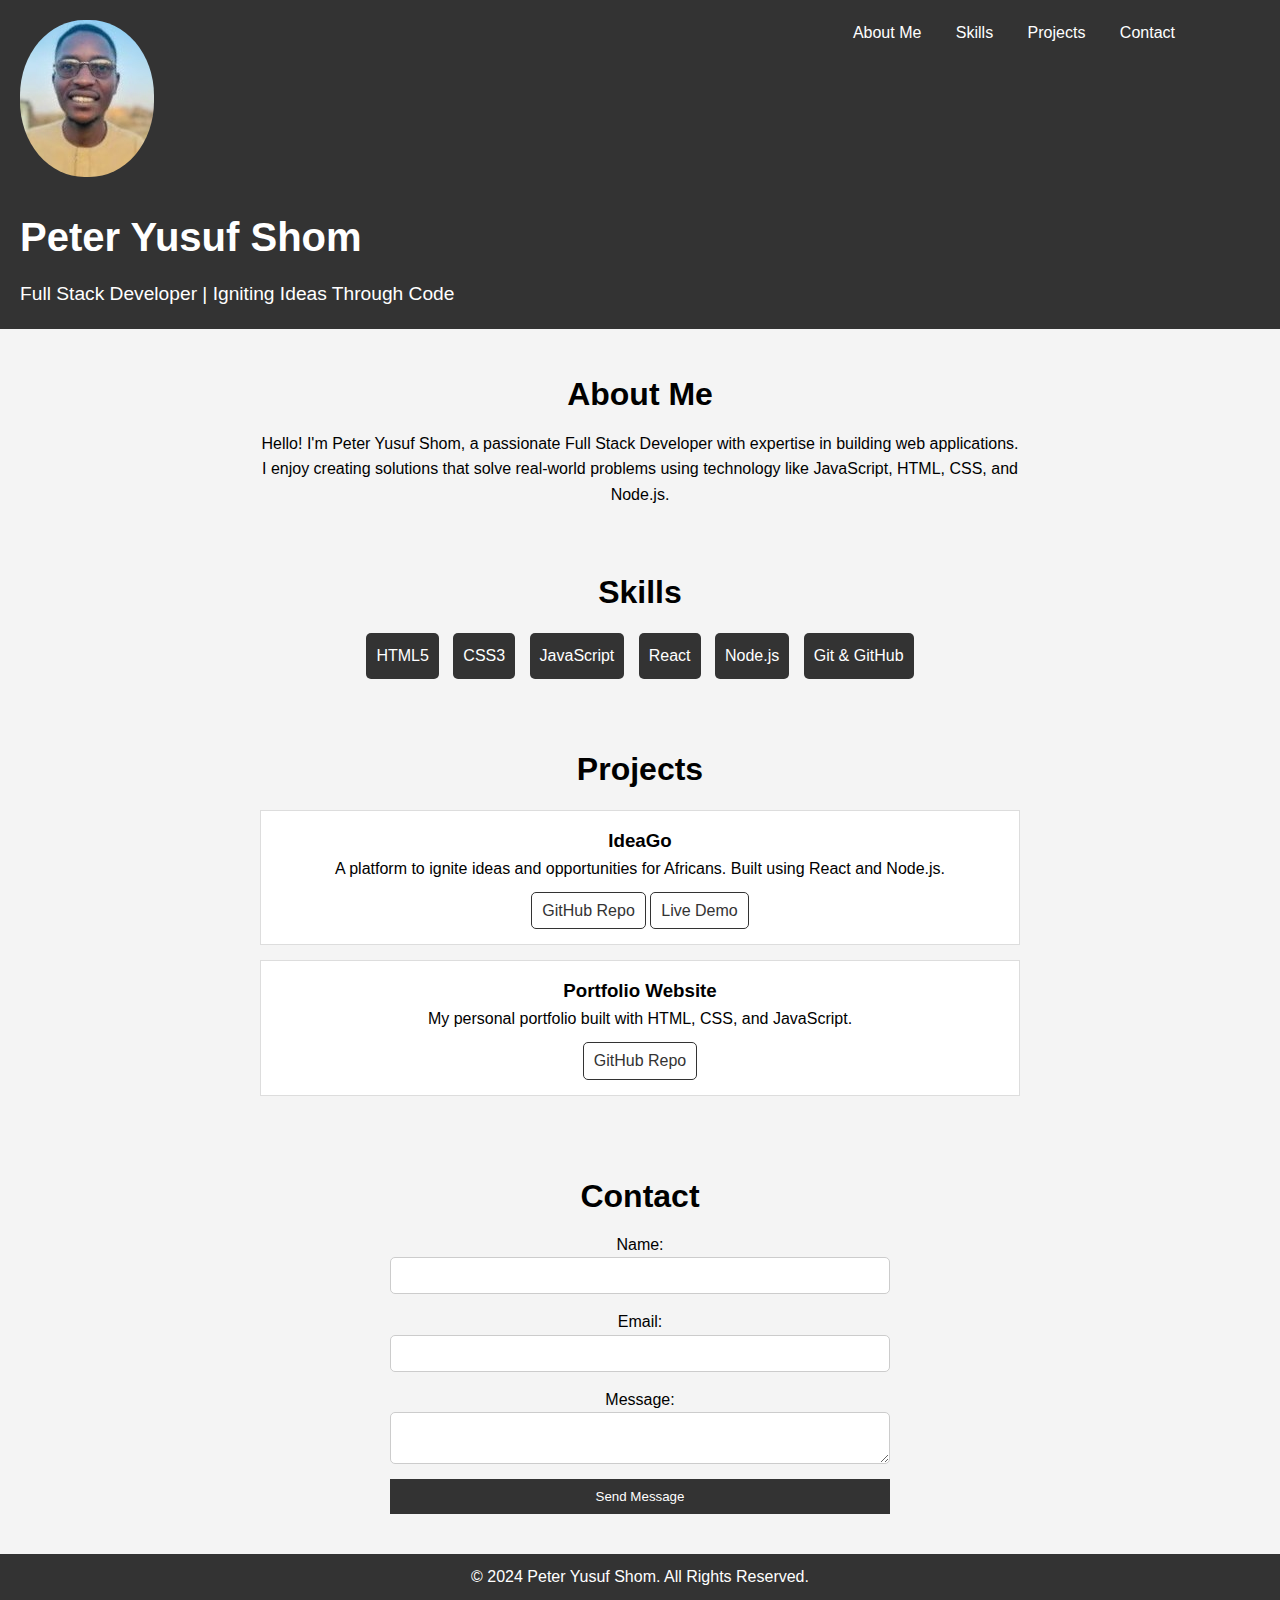
==== index.html @ 8cf3b8d8 "initial's  cv website files" ====
<!DOCTYPE html>
<html lang="en">
<head>
  <meta charset="UTF-8">
  <meta name="viewport" content="width=device-width, initial-scale=1.0">
  <title>Peter Yusuf Shom - Portfolio</title>
  <link rel="stylesheet" href="style.css">
  <link rel="icon" href="image/favicon.ico">
</head>
<body>
  <!-- Header Section -->
  <header>
    <img id="profileimage" src="image/pin.jpg" alt="profile img">
    <nav>
      <ul>
        <li><a href="#about">About Me</a></li>
        <li><a href="#skills">Skills</a></li>
        <li><a href="#projects">Projects</a></li>
        <li><a href="#contact">Contact</a></li>
      </ul>
    </nav>
    <div class="hero">
      <h1>Peter Yusuf Shom</h1>
      <p>Full Stack Developer | Igniting Ideas Through Code</p>
    </div>
  </header>

  <!-- About Section -->
  <section id="about">
    <h2>About Me</h2>
    <p>Hello! I'm Peter Yusuf Shom, a passionate Full Stack Developer with expertise in building web applications. I enjoy creating solutions that solve real-world problems using technology like JavaScript, HTML, CSS, and Node.js.</p>
  </section>

  <!-- Skills Section -->
  <section id="skills">
    <h2>Skills</h2>
    <ul>
      <li>HTML5</li>
      <li>CSS3</li>
      <li>JavaScript</li>
      <li>React</li>
      <li>Node.js</li>
      <li>Git & GitHub</li>
    </ul>
  </section>

  <!-- Projects Section -->
  <section id="projects">
    <h2>Projects</h2>
    <div class="project">
      <h3>IdeaGo</h3>
      <p>A platform to ignite ideas and opportunities for Africans. Built using React and Node.js.</p>
      <a href="https://github.com/yourusername/ideago" target="_blank">GitHub Repo</a>
      <a href="https://ideago.com" target="_blank">Live Demo</a>
    </div>
    <div class="project">
      <h3>Portfolio Website</h3>
      <p>My personal portfolio built with HTML, CSS, and JavaScript.</p>
      <a href="https://github.com/yourusername/portfolio" target="_blank">GitHub Repo</a>
    </div>
  </section>

  <!-- Contact Section -->
  <section id="contact">
    <h2>Contact</h2>
    <form id="contactForm">
      <label for="name">Name:</label>
      <input type="text" id="name" name="name" required>

      <label for="email">Email:</label>
      <input type="email" id="email" name="email" required>

      <label for="message">Message:</label>
      <textarea id="message" name="message" required></textarea>

      <button type="submit">Send Message</button>
    </form>
    <p id="confirmationMessage"></p>
  </section>

  <!-- Footer Section -->
  <footer>
    <p>&copy; 2024 Peter Yusuf Shom. All Rights Reserved.</p>
  </footer>

  <script src="script.js"></script>
</body>
</html>
---- style.css ----
/* Basic Styles */
* {
    margin: 0;
    padding: 0;
    box-sizing: border-box;
  }
  
  body {
    font-family: Arial, sans-serif;
    line-height: 1.6;
    background-color: #f4f4f4;
  }
  
  /* Header Styles */
  header {
    background: #333;
    color: #fff;
    padding: 20px;
    display: block;
  }
  #profileimage{
    border-radius: 48%;
  }
  nav{
    display: inline-block;
    position: absolute;
    right: 90px;
    top:20px;
  }
  
  nav ul {
    list-style: none;
    padding: 0;
  }
  
  nav ul li {
    display: inline;
    margin: 0 15px;
  }
  
  nav ul li a {
    color: white;
    text-decoration: none;
  }
  
  .hero {
    margin-top: 20px;
  }
  
  .hero h1 {
    font-size: 2.5rem;
  }
  
  .hero p {
    font-size: 1.2rem;
    margin-top: 10px;
  }
  
  /* Section Styles */
  section {
    padding: 20px;
    text-align: center;
    margin: 20px auto;
    max-width: 800px;
  }
  
  h2 {
    font-size: 2rem;
    margin-bottom: 10px;
  }
  
  /* About Section */
  #about p {
    margin-top: 10px;
  }
  
  /* Skills Section */
  #skills ul {
    list-style: none;
    padding: 0;
  }
  
  #skills ul li {
    display: inline-block;
    background: #333;
    color: #fff;
    padding: 10px;
    margin: 5px;
    border-radius: 5px;
  }
  
  /* Projects Section */
  .project {
    background: #fff;
    border: 1px solid #ddd;
    padding: 15px;
    margin: 15px 0;
  }
  
  .project a {
    display: inline-block;
    margin-top: 10px;
    color: #333;
    text-decoration: none;
    border: 1px solid #333;
    padding: 5px 10px;
    border-radius: 5px;
  }
  
  .project a:hover {
    background-color: #333;
    color: #fff;
  }
  
  /* Contact Section */
  form {
    display: flex;
    flex-direction: column;
    margin: 0 auto;
    max-width: 500px;
  }
  
  form input, form textarea {
    margin-bottom: 15px;
    padding: 10px;
    border-radius: 5px;
    border: 1px solid #ccc;
  }
  
  form button {
    background: #333;
    color: white;
    padding: 10px;
    border: none;
    cursor: pointer;
  }
  
  form button:hover {
    background: #555;
  }
  
  /* Footer Styles */
  footer {
    text-align: center;
    padding: 10px;
    background: #333;
    color: #fff;
  }
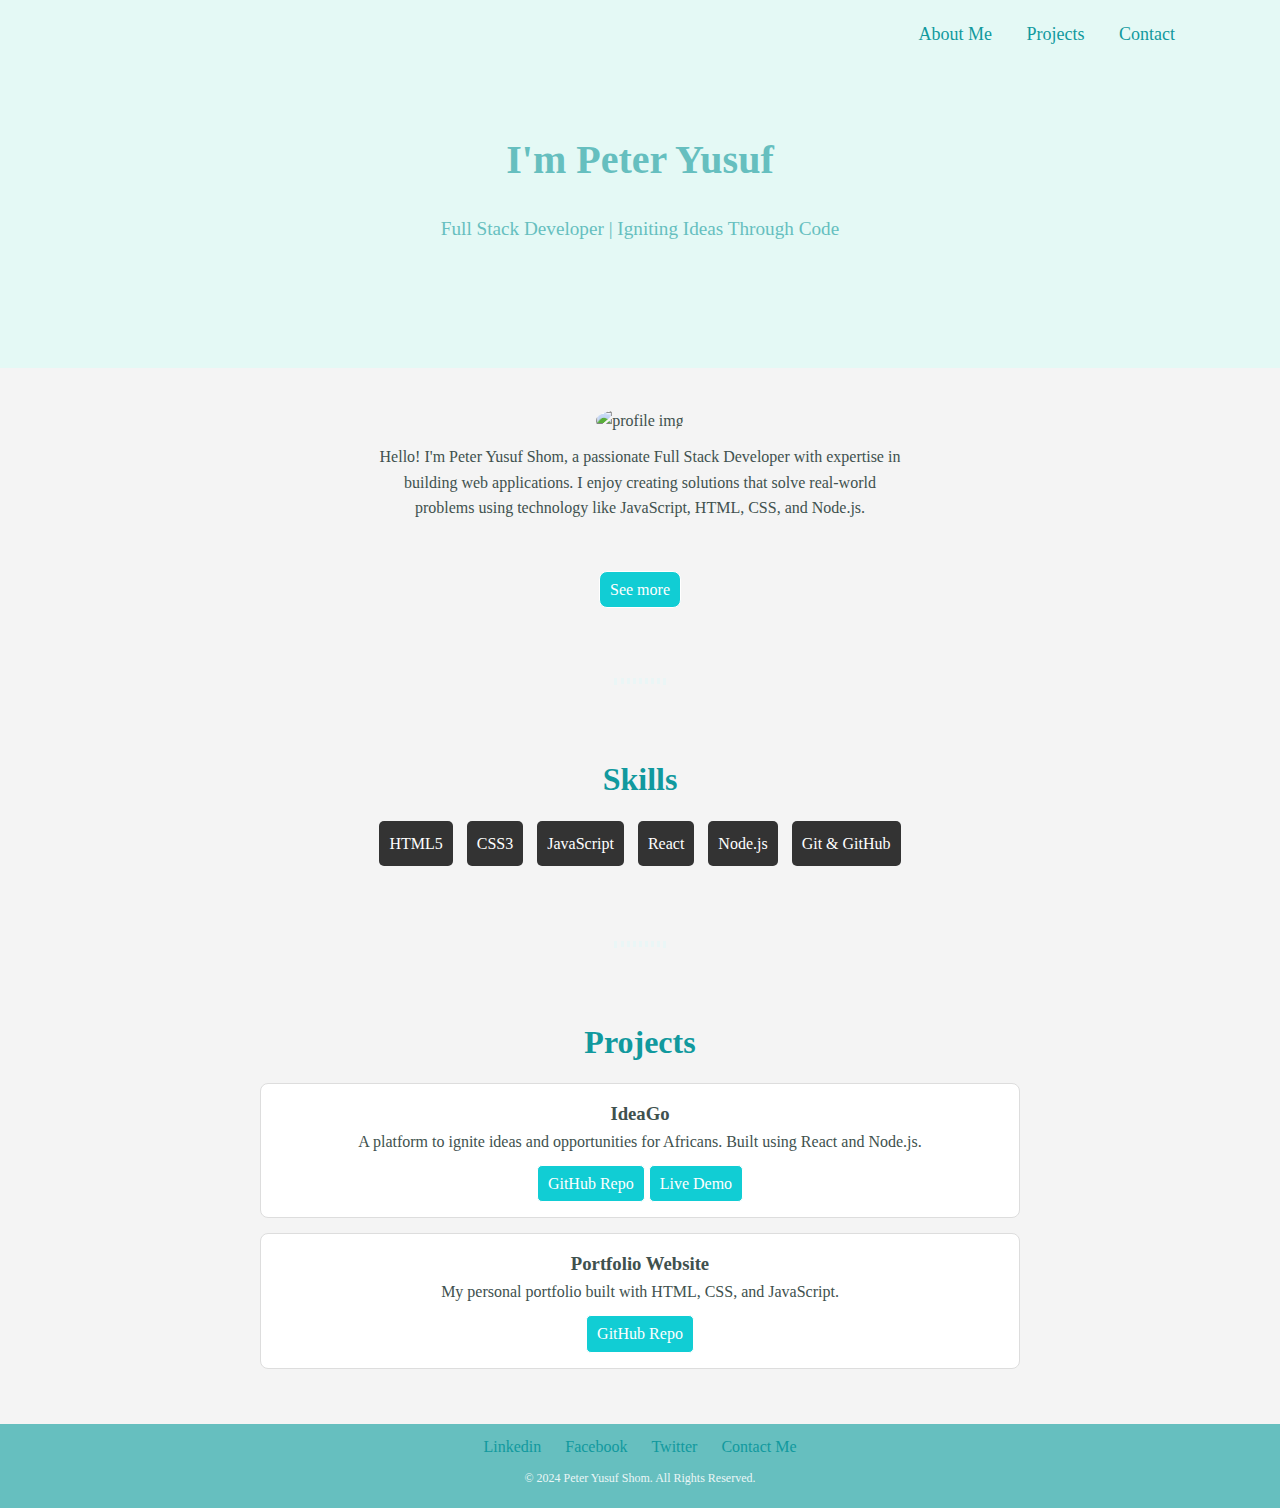
==== commit a4eebbe1: "Add files via upload" ====
--- a/index.html
+++ b/index.html
@@ -10,26 +10,27 @@
 <body>
   <!-- Header Section -->
   <header>
-    <img id="profileimage" src="image/pin.jpg" alt="profile img">
     <nav>
       <ul>
-        <li><a href="#about">About Me</a></li>
-        <li><a href="#skills">Skills</a></li>
-        <li><a href="#projects">Projects</a></li>
-        <li><a href="#contact">Contact</a></li>
+        <li><a href="about.html">About Me</a></li>
+        <li><a href="projects.html">Projects</a></li>
+        <li><a href="contact.html">Contact</a></li>
       </ul>
     </nav>
     <div class="hero">
-      <h1>Peter Yusuf Shom</h1>
+      <h1>I'm Peter Yusuf</h1>
       <p>Full Stack Developer | Igniting Ideas Through Code</p>
     </div>
   </header>
+  
 
   <!-- About Section -->
   <section id="about">
-    <h2>About Me</h2>
-    <p>Hello! I'm Peter Yusuf Shom, a passionate Full Stack Developer with expertise in building web applications. I enjoy creating solutions that solve real-world problems using technology like JavaScript, HTML, CSS, and Node.js.</p>
+    <img id="profileimage" src="image/pin3.jpg" alt="profile img">
+    <p class="bio">Hello! I'm Peter Yusuf Shom, a passionate Full Stack Developer with expertise in building web applications. I enjoy creating solutions that solve real-world problems using technology like JavaScript, HTML, CSS, and Node.js.</p>
+    <a href="about.html">See more</a>
   </section>
+  <hr>
 
   <!-- Skills Section -->
   <section id="skills">
@@ -43,6 +44,7 @@
       <li>Git & GitHub</li>
     </ul>
   </section>
+  <hr>
 
   <!-- Projects Section -->
   <section id="projects">
@@ -50,39 +52,25 @@
     <div class="project">
       <h3>IdeaGo</h3>
       <p>A platform to ignite ideas and opportunities for Africans. Built using React and Node.js.</p>
-      <a href="https://github.com/yourusername/ideago" target="_blank">GitHub Repo</a>
+      <a href="https://github.com/petershom/ideago" target="_blank">GitHub Repo</a>
       <a href="https://ideago.com" target="_blank">Live Demo</a>
     </div>
     <div class="project">
       <h3>Portfolio Website</h3>
       <p>My personal portfolio built with HTML, CSS, and JavaScript.</p>
-      <a href="https://github.com/yourusername/portfolio" target="_blank">GitHub Repo</a>
+      <a href="https://github.com/petershom/portfolio" target="_blank">GitHub Repo</a>
     </div>
   </section>
-
-  <!-- Contact Section -->
-  <section id="contact">
-    <h2>Contact</h2>
-    <form id="contactForm">
-      <label for="name">Name:</label>
-      <input type="text" id="name" name="name" required>
-
-      <label for="email">Email:</label>
-      <input type="email" id="email" name="email" required>
-
-      <label for="message">Message:</label>
-      <textarea id="message" name="message" required></textarea>
-
-      <button type="submit">Send Message</button>
-    </form>
-    <p id="confirmationMessage"></p>
-  </section>
-
+  
   <!-- Footer Section -->
   <footer>
-    <p>&copy; 2024 Peter Yusuf Shom. All Rights Reserved.</p>
+    <div class="social">
+      <a href="https://ideago.com">Linkedin</a>
+      <a href="https://ideago.com">Facebook</a>
+      <a href="https://Twitter.com/petershom">Twitter</a>
+      <a href="contact.html">Contact Me</a>
+    </div>
+    <p class="copyright">&copy; 2024 Peter Yusuf Shom. All Rights Reserved.</p>
   </footer>
-
-  <script src="script.js"></script>
 </body>
 </html>
--- a/style.css
+++ b/style.css
@@ -6,26 +6,48 @@
   }
   
   body {
-    font-family: Arial, sans-serif;
+    color:#40514E;
+    font-family: "Merriweather", serif;
     line-height: 1.6;
     background-color: #f4f4f4;
   }
   
-  /* Header Styles */
+  h1{
+    font-size: 5.625rem;
+    font-family: 'Sacramento',cursive;
+  }
+
   header {
-    background: #333;
-    color: #fff;
+    background: #E4F9F5;
+    color:black;
     padding: 20px;
     display: block;
-  }
+    text-align: center;
+  }
+
+  hr{
+    border: dotted #EAF6F6;
+    width: 4%;
+    margin: 50px auto;
+  }
+
+  .bio{
+    width: 70%;
+    margin: 40px auto 40px;
+  }
+
   #profileimage{
     border-radius: 48%;
   }
+
   nav{
+    color: #66bfbf;
+    font-size: large;
     display: inline-block;
     position: absolute;
     right: 90px;
     top:20px;
+    font-weight: normal;
   }
   
   nav ul {
@@ -39,12 +61,21 @@
   }
   
   nav ul li a {
-    color: white;
-    text-decoration: none;
+    color: #11999e;
+    text-decoration: none;
+    font-weight: normal;
+  }
+
+  nav ul li a:hover{
+    color: #40514E;
   }
   
   .hero {
-    margin-top: 20px;
+    color: #66bfbf;
+    font-weight: normal;
+    line-height: 2;
+    margin-top: 100px;
+    margin-bottom: 100px;
   }
   
   .hero h1 {
@@ -65,6 +96,7 @@
   }
   
   h2 {
+    color: #11999e;
     font-size: 2rem;
     margin-bottom: 10px;
   }
@@ -95,20 +127,22 @@
     border: 1px solid #ddd;
     padding: 15px;
     margin: 15px 0;
+    border-radius: 8px;
   }
   
   .project a {
-    display: inline-block;
-    margin-top: 10px;
-    color: #333;
-    text-decoration: none;
-    border: 1px solid #333;
+    background-color: #11cdd4;
+    display: inline-block;
+    margin-top: 10px;
+    color: #fff;
+    text-decoration: none;
+    border: 1px solid;
     padding: 5px 10px;
     border-radius: 5px;
   }
   
   .project a:hover {
-    background-color: #333;
+    background-color: #30E3CB;
     color: #fff;
   }
   
@@ -143,6 +177,37 @@
   footer {
     text-align: center;
     padding: 10px;
-    background: #333;
-    color: #fff;
-  }  +    background: #66BFBF;
+    color: #fff;
+  } 
+
+  .copyright {
+    color: #EAF6F6; 
+    font-size: 0.75rem;
+    padding: 10px 0;
+  } 
+
+  #about a{
+    background-color: #11cdd4;
+    border: 1px solid;
+    border-radius: 8px;
+    color: #fff;
+    display: inline-block;
+    margin-top: 10px;
+    padding: 5px 10px 5px 10px;
+    text-decoration: none;
+  }
+
+  #about a:hover {
+    background-color: #30E3CB;
+    color: #fff;
+  }
+
+  .social a{
+    color: #11999e;
+    text-decoration: none;
+    margin: 5px 10px;
+  }
+  .social a:hover{
+    color: #EAF6F6;
+  }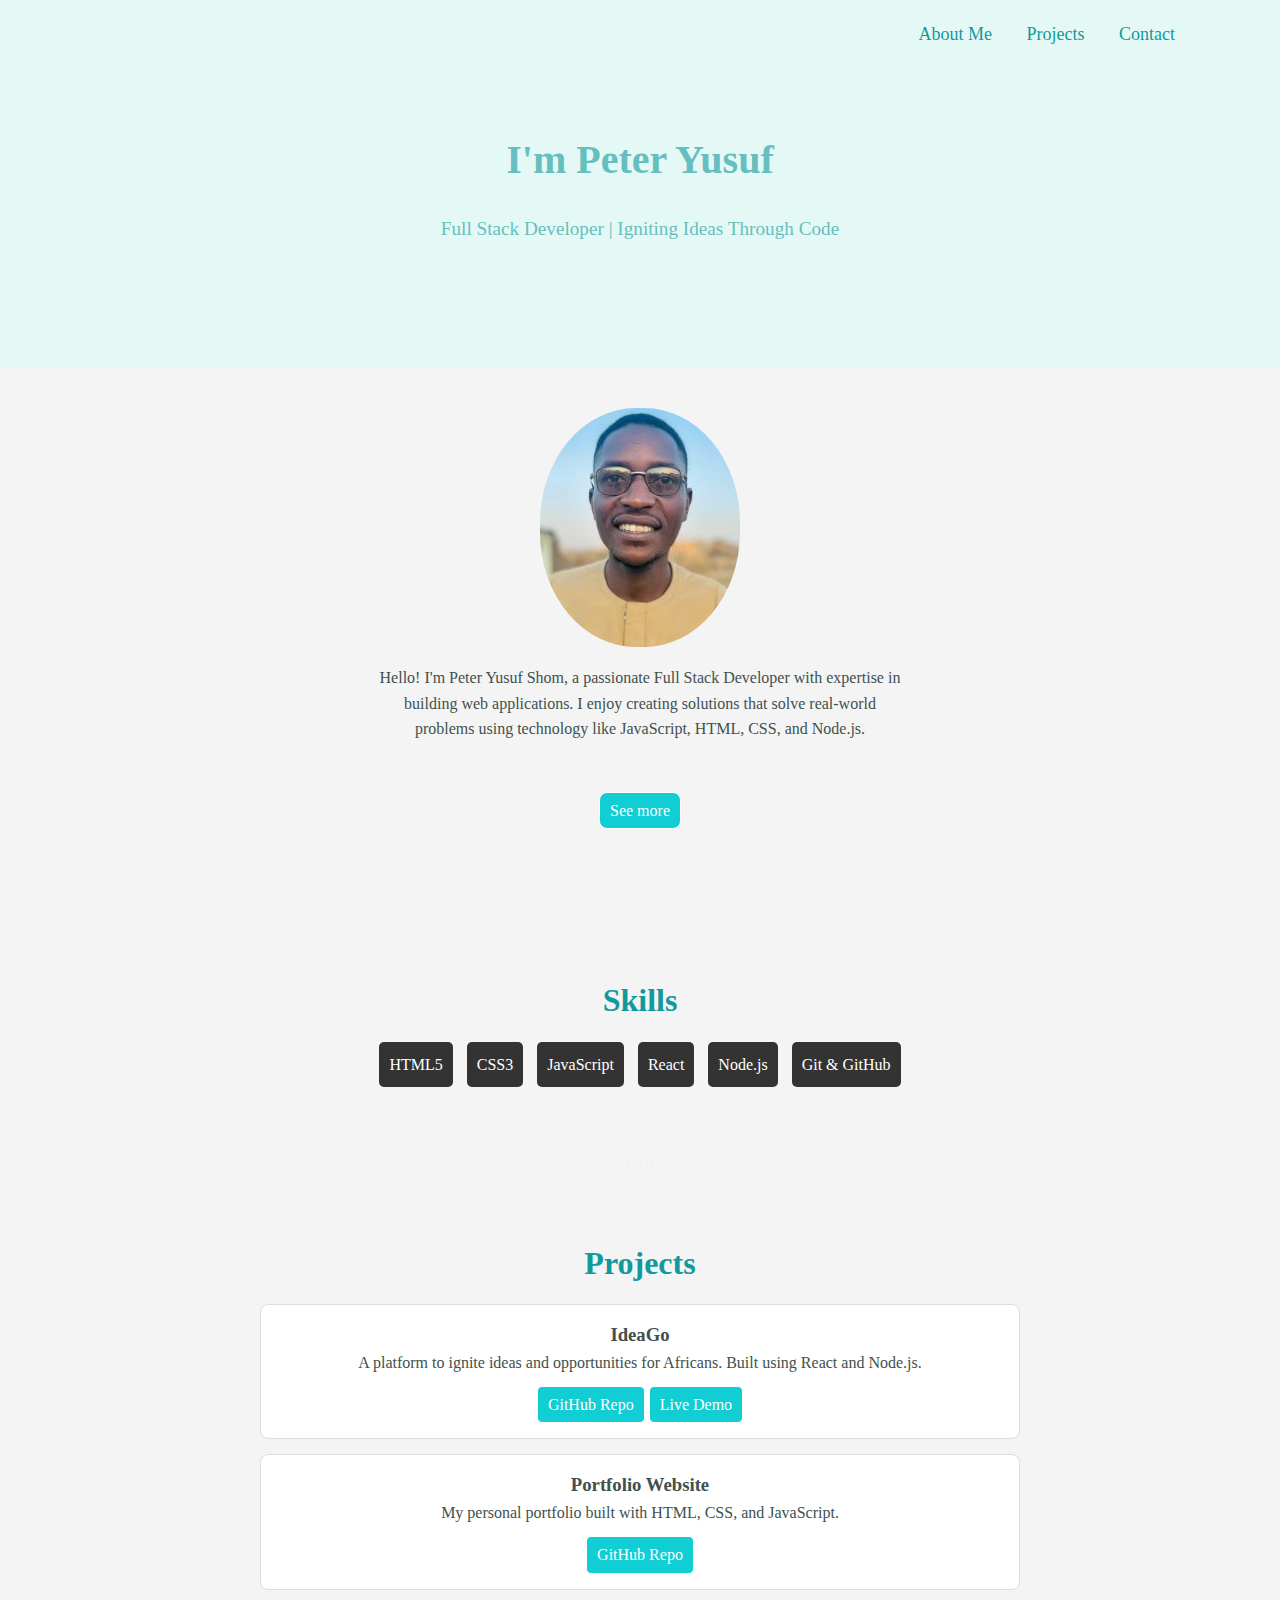
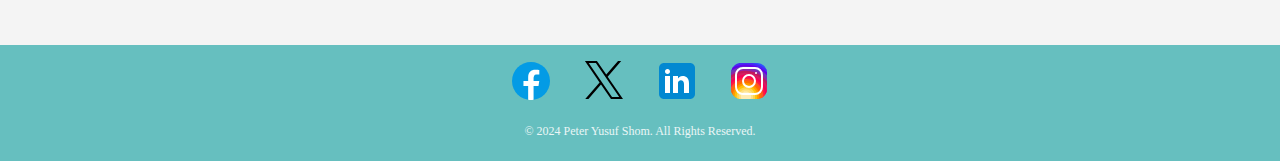
==== commit 4a67923b: "update" ====
--- a/index.html
+++ b/index.html
@@ -64,12 +64,13 @@
   
   <!-- Footer Section -->
   <footer>
-    <div class="social">
-      <a href="https://ideago.com">Linkedin</a>
-      <a href="https://ideago.com">Facebook</a>
-      <a href="https://Twitter.com/petershom">Twitter</a>
-      <a href="contact.html">Contact Me</a>
-    </div>
+    <div class="social-icons">
+      <a href="https://www.facebook.com/@peter.yusuf.507/" target="_blank"><img src="image/icons/icons8-facebook.svg"></a>
+      <a href="https://www.twitter.com/petershom644" target="_blank"><img src="image/icons/icons8-twitterx.svg"></a>
+      <a href="https://www.linkedin.com/in/peter-yusuf-337711214?trk=contact-info" target="_blank"><img src="image/icons/icons8-linkedin.svg"></a>
+      <a href="https://www.instagram.com/petershom68/" target="_blank"><img src="image/icons/icons8-instagram.svg"></a>
+  </div>
+  
     <p class="copyright">&copy; 2024 Peter Yusuf Shom. All Rights Reserved.</p>
   </footer>
 </body>
--- a/style.css
+++ b/style.css
@@ -203,11 +203,12 @@
     color: #fff;
   }
 
-  .social a{
-    color: #11999e;
-    text-decoration: none;
-    margin: 5px 10px;
-  }
-  .social a:hover{
-    color: #EAF6F6;
-  }+  .social-icons a {
+    font-size: 10px;
+    margin: 0 10px;
+    text-decoration: none;
+}
+
+.social-icons a:hover {
+    color: #007bff; /* Change color on hover */
+}
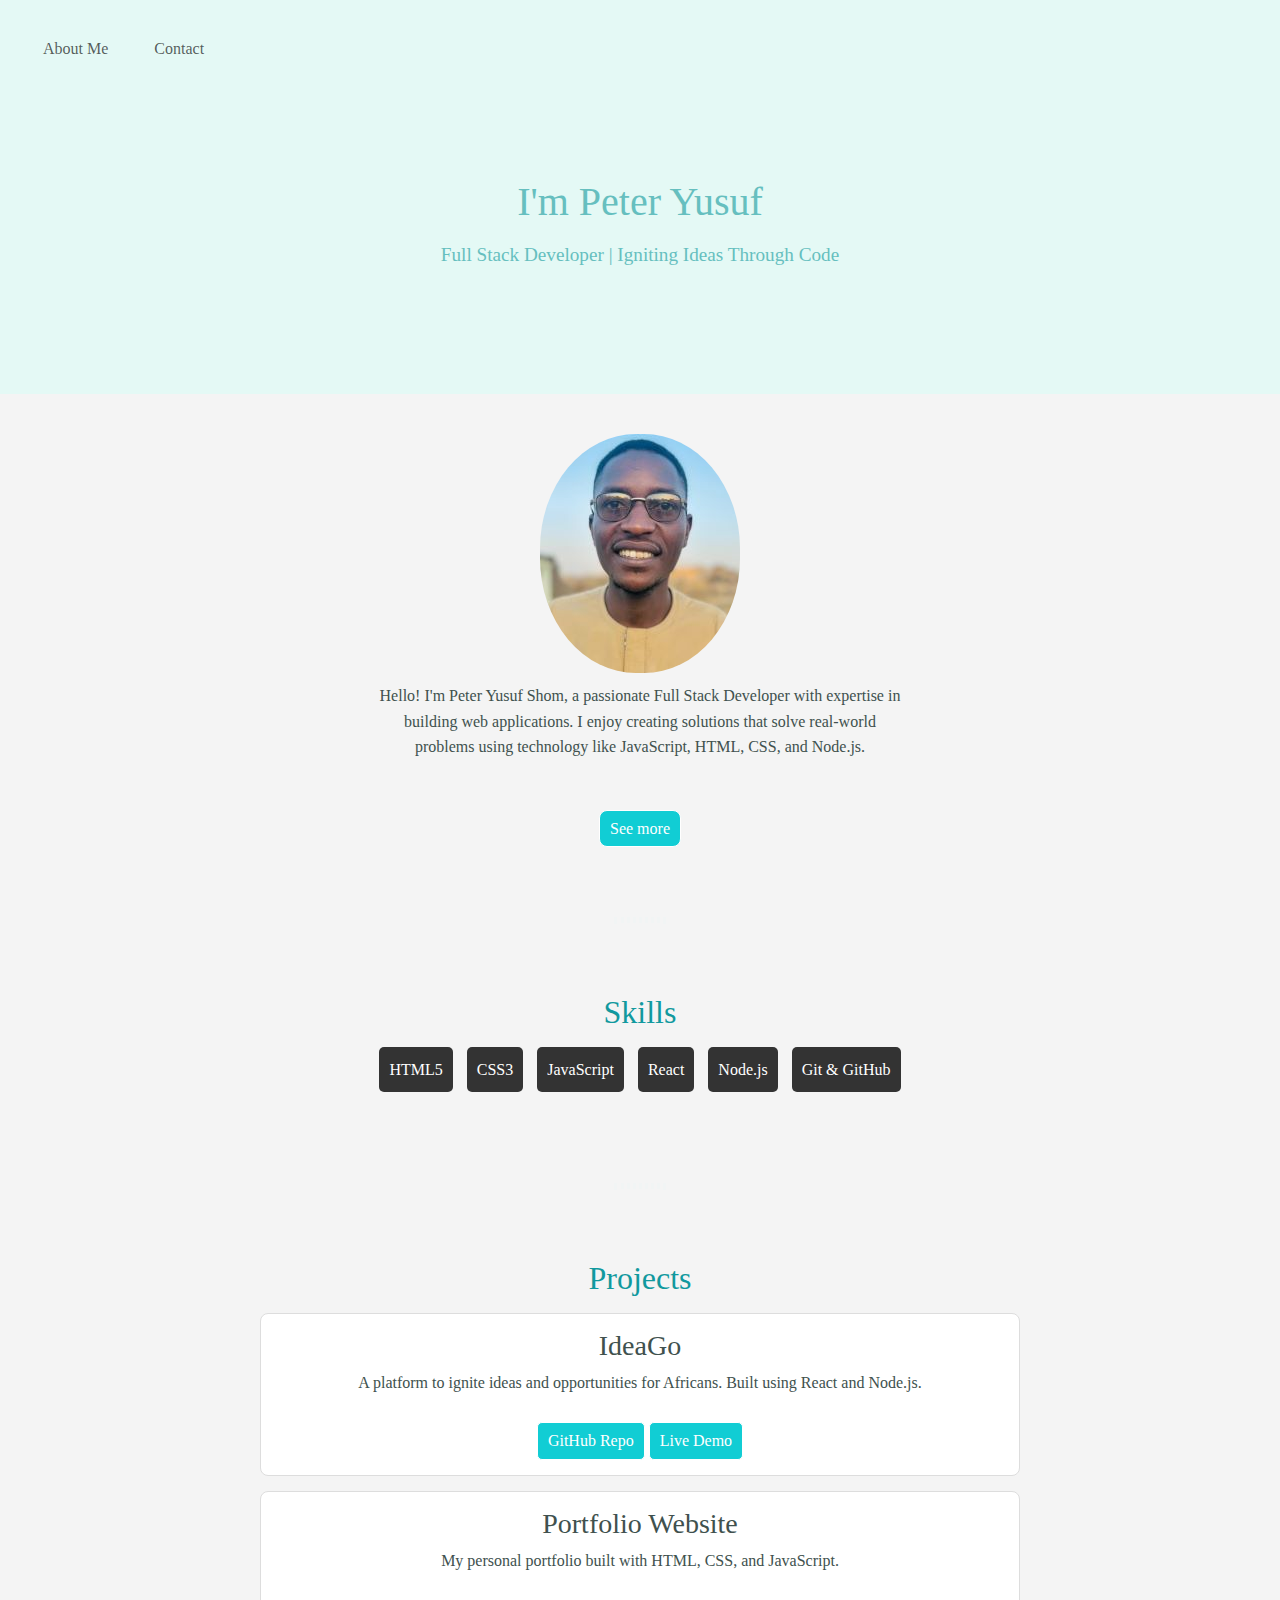
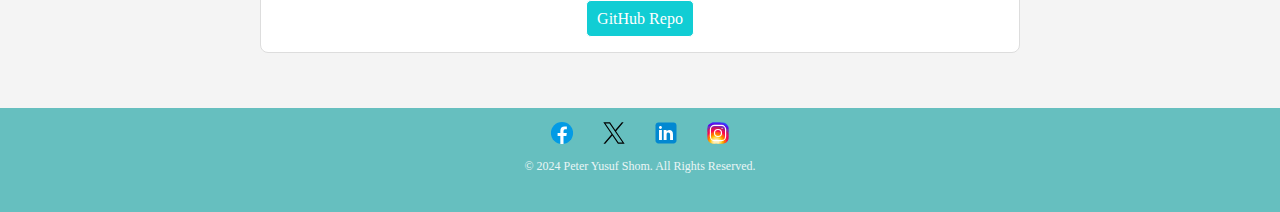
==== commit 3b7c9825: "update" ====
--- a/index.html
+++ b/index.html
@@ -4,24 +4,48 @@
   <meta charset="UTF-8">
   <meta name="viewport" content="width=device-width, initial-scale=1.0">
   <title>Peter Yusuf Shom - Portfolio</title>
+  
+  <!--css-->
+  <link href="https://cdn.jsdelivr.net/npm/bootstrap@5.3.3/dist/css/bootstrap.min.css" rel="stylesheet" integrity="sha384-QWTKZyjpPEjISv5WaRU9OFeRpok6YctnYmDr5pNlyT2bRjXh0JMhjY6hW+ALEwIH" crossorigin="anonymous">
   <link rel="stylesheet" href="style.css">
+  
+  <!--Bootstrap scripts-->
+  <script src="https://cdn.jsdelivr.net/npm/bootstrap@5.3.3/dist/js/bootstrap.bundle.min.js" integrity="sha384-YvpcrYf0tY3lHB60NNkmXc5s9fDVZLESaAA55NDzOxhy9GkcIdslK1eN7N6jIeHz" crossorigin="anonymous"></script>
+  <script src="https://cdn.jsdelivr.net/npm/@popperjs/core@2.11.8/dist/umd/popper.min.js" integrity="sha384-I7E8VVD/ismYTF4hNIPjVp/Zjvgyol6VFvRkX/vR+Vc4jQkC+hVqc2pM8ODewa9r" crossorigin="anonymous"></script>
+  <script src="https://cdn.jsdelivr.net/npm/bootstrap@5.3.3/dist/js/bootstrap.min.js" integrity="sha384-0pUGZvbkm6XF6gxjEnlmuGrJXVbNuzT9qBBavbLwCsOGabYfZo0T0to5eqruptLy" crossorigin="anonymous"></script>
+  
+  <!--Favicon-->
   <link rel="icon" href="image/favicon.ico">
 </head>
 <body>
-  <!-- Header Section -->
-  <header>
-    <nav>
-      <ul>
-        <li><a href="about.html">About Me</a></li>
-        <li><a href="projects.html">Projects</a></li>
-        <li><a href="contact.html">Contact</a></li>
-      </ul>
-    </nav>
-    <div class="hero">
-      <h1>I'm Peter Yusuf</h1>
-      <p>Full Stack Developer | Igniting Ideas Through Code</p>
-    </div>
-  </header>
+
+  <!-- Header Section -->   
+    <header>
+      <div container-fluid>
+        <nav class="navbar navbar-expand-lg">
+          
+          <button class="navbar-toggler" type="button" data-toggle="collapse" data-target="#navbarTogglerDemo01" aria-controls="navbarTogglerDemo01" aria-expanded="false" aria-label="Toggle navigation">
+            <span class="navbar-toggler-icon"></span>
+          </button>
+                
+            <div class="collapse navbar-collapse" id="navbarTogglerDemo01">
+              <ul class="navbar-nav ml-auto\">
+                  <li class="nav-item">
+                      <a class="nav-link" href="about.html">About Me</a>            
+                  </li>
+                  <li class="nav-item">
+                    <a class="nav-link" href="contact.html">Contact</a>
+                  </li>
+              </ul>
+            </div>
+        </nav>
+        <div class="hero">
+          <h1>I'm Peter Yusuf</h1>
+          <p>Full Stack Developer | Igniting Ideas Through Code</p>
+        </div>
+      </div>
+    </header>
+  
   
 
   <!-- About Section -->
--- a/style.css
+++ b/style.css
@@ -19,7 +19,7 @@
 
   header {
     background: #E4F9F5;
-    color:black;
+    color:#66bfbf;
     padding: 20px;
     display: block;
     text-align: center;
@@ -40,8 +40,8 @@
     border-radius: 48%;
   }
 
-  nav{
-    color: #66bfbf;
+  .container-fluid{
+    
     font-size: large;
     display: inline-block;
     position: absolute;
@@ -51,12 +51,13 @@
   }
   
   nav ul {
-    list-style: none;
-    padding: 0;
+    display: flex;
+    justify-content: end;
+    
   }
   
   nav ul li {
-    display: inline;
+    display: inline-block;
     margin: 0 15px;
   }
   
@@ -64,6 +65,7 @@
     color: #11999e;
     text-decoration: none;
     font-weight: normal;
+
   }
 
   nav ul li a:hover{
@@ -176,9 +178,11 @@
   /* Footer Styles */
   footer {
     text-align: center;
-    padding: 10px;
+    padding: 10px 0 10px 0;
+    margin-bottom: 0%;
     background: #66BFBF;
     color: #fff;
+    
   } 
 
   .copyright {
@@ -204,11 +208,7 @@
   }
 
   .social-icons a {
-    font-size: 10px;
+ 
     margin: 0 10px;
     text-decoration: none;
 }
-
-.social-icons a:hover {
-    color: #007bff; /* Change color on hover */
-}
